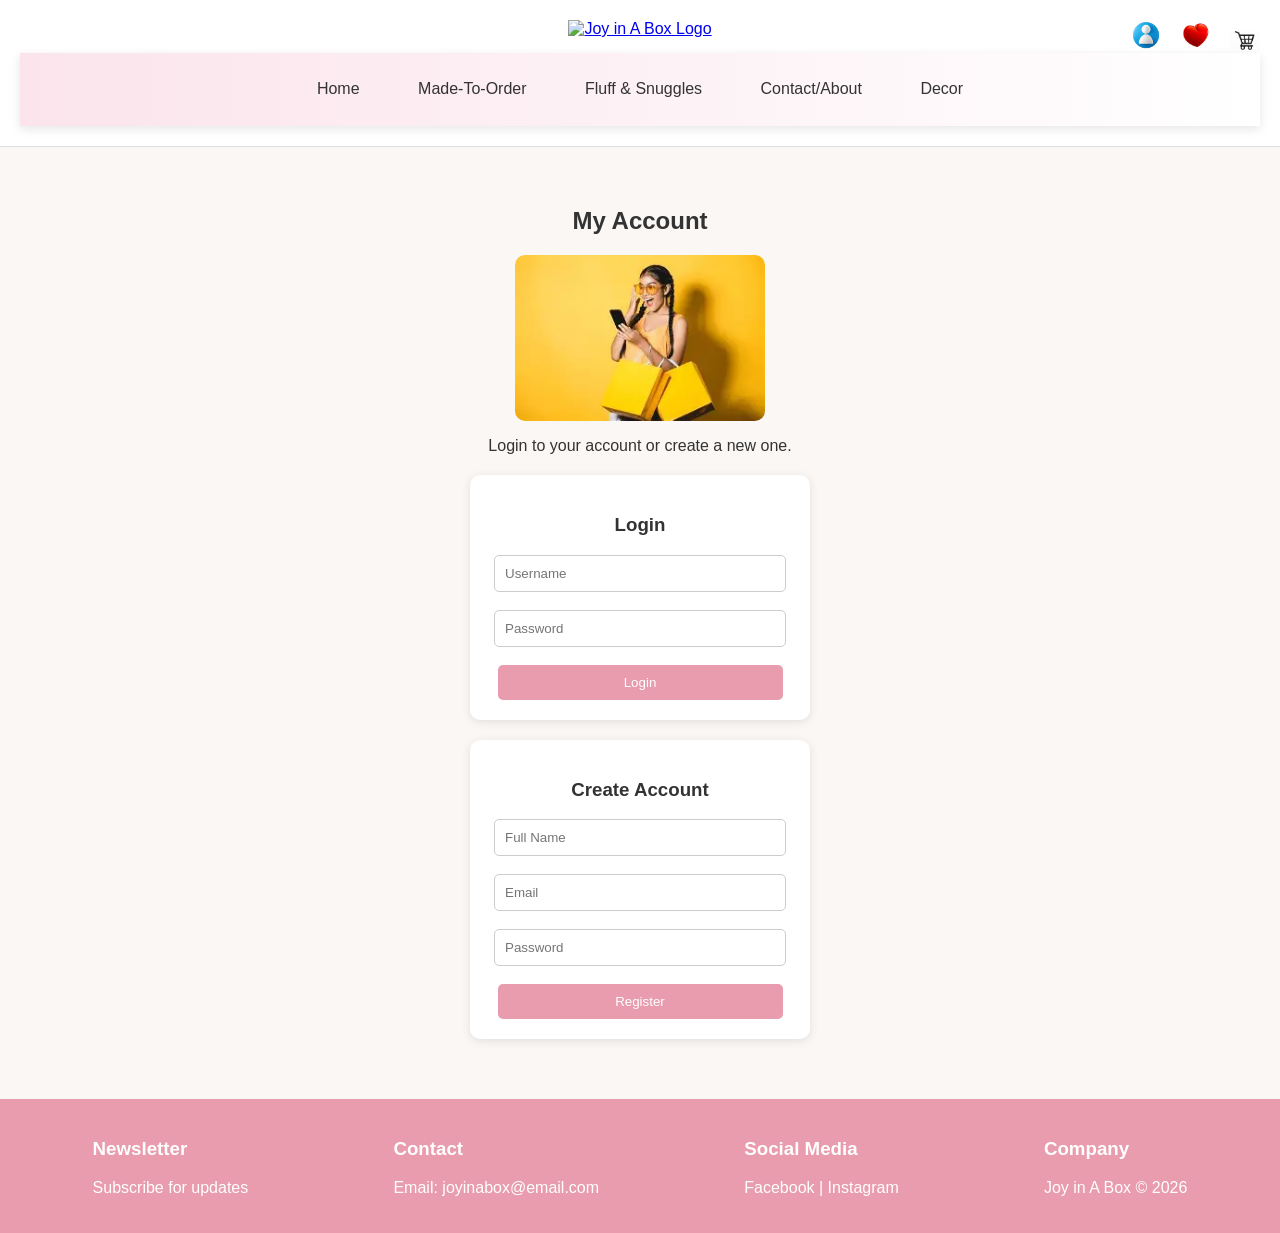
==== account.html @ c1469722 "Add files via upload" ====
<!DOCTYPE html>
<html lang="en">
<head>
    <meta charset="UTF-8">
    <meta name="viewport" content="width=device-width, initial-scale=1.0">
    <title>Joy in A Box</title>
    <link rel="stylesheet" href="style.css">
</head>
<body>
<header>
    <div class="icons">
    <a href="account.html"><img src="ACCOUNT.webp" alt="Account" width="20"></a>
    <a href="favourites.html"><img src="HEART.webp" alt="Favourites" width="20"></a>
    <a href="cart.html"><img src="CART.jpg" alt="Cart" width="20"></a>
</div>
    <div class="logo">
        <a href="index.html">
            <img src="logoo.PNG" alt="Joy in A Box Logo">
        </a>
    </div>
    <nav>
        <ul>
            <li><a href="index.html">Home</a></li>
           <li><a href="Made.html">Made-To-Order</a></li>
            <li><a href="fluff.html">Fluff & Snuggles</a></li>
            <li><a href="contact.html">Contact/About</a></li>
            <li><a href="decor.html">Decor</a></li>

        </ul>
    </nav>

</header>
<body>
   <section class="simple-page">

    <h2>My Account</h2>

    <img src="buy.webp" alt="Account Image" class="account-img">

    <p>Login to your account or create a new one.</p>
    <div class="account-box">

        <h3>Login</h3>

        <form>
            <input type="text" placeholder="Username" required><br><br>
            <input type="password" placeholder="Password" required><br><br>
            <button type="submit">Login</button>
        </form>

    </div>
    <div class="account-box">

        <h3>Create Account</h3>

        <form>
            <input type="text" placeholder="Full Name" required><br><br>
            <input type="email" placeholder="Email" required><br><br>
            <input type="password" placeholder="Password" required><br><br>
            <button type="submit">Register</button>
        </form>

    </div>

</section>
</body>
<footer>
    <div class="footer-container">
        <div>
            <h3>Newsletter</h3>
            <p>Subscribe for updates</p>
        </div>

        <div>
            <h3>Contact</h3>
            <p>Email: joyinabox@email.com</p>
        </div>

        <div>
            <h3>Social Media</h3>
            <p>Facebook | Instagram</p>
        </div>

        <div>
            <h3>Company</h3>
            <p>Joy in A Box © 2026</p>
        </div>
    </div>
</footer>
</html>
---- style.css ----
/* RESET */
body {
    margin: 0;
    font-family: Arial, sans-serif;
}

/* HEADER */
header {
    text-align: center;
    padding: 20px;
    position: relative;
}

/* LOGO */
.logo img {
    width: 120px;
}

/* ICONS (TOP RIGHT) */
.icons {
    position: absolute;
    top: 20px;
    right: 20px;
}

.icons img {
    width: 20px;
    margin-left: 10px;
}

/* NAVIGATION */
nav ul {
    list-style: none;
    padding: 0;
    margin-top: 15px;
}

nav ul li {
    display: inline-block;
    margin: 0 15px;
    position: relative;
}

nav ul li a {
    text-decoration: none;
    color: black;
}

/* DROPDOWN */
nav ul li ul {
    display: none;
    position: absolute;
    background: white;
    padding: 10px;
}

nav ul li:hover ul {
    display: block;
}
.hero img {
    width: 80%;
    height: 300px;
    object-fit: cover;
    border radius: 15px;
    display: flex;
   justify-content: center;
   align items: cener;
  
}
}
.hero-img {
    width: 50%;
    height: 200px;
    object-fit:cover;
    display: block;
    margin: 0 auto;
}
.footer-container {
    display: flex;
    justify-content: space-around;
    padding: 20px;
    background: #f2f2f2;
}
.icons img {
    width: 30px;
    margin-left: 15px;
    cursor: pointer;
    transition: 0.3s;
}
.icons img:hover {
    transform: scale(1.2);
}
/* ===== GENERAL ===== */
body {
    margin: 0;
    font-family: Arial, sans-serif;
    background-color: #faf7f5;
    color: #333;
}

/* ===== HEADER ===== */
header {
    background-color: white;
    padding: 20px;
    border-bottom: 1px solid #ddd;
    text-align: center;
    position: relative;
}

/* ===== LOGO ===== */
.logo img {
    width: 120px;
}

/* ===== ICONS ===== */
.icons {
    position: absolute;
    top: 20px;
    right: 20px;
}

.icons img {
    width: 30px;
    margin-left: 15px;
    cursor: pointer;
    transition: 0.3s;
}

.icons img:hover {
    transform: scale(1.2);
    opacity: 0.7;
}

/* ===== NAVIGATION ===== */
nav ul {
    list-style: none;
    padding: 0;
    margin-top: 15px;
}

nav ul li {
    display: inline-block;
    margin: 0 15px;
    position: relative;
}

nav ul li a {
    text-decoration: none;
    color: #333;
    font-weight: bold;
}

nav ul li a:hover {
    color: #e89cae;
}

/* ===== DROPDOWN ===== */
nav ul li ul {
    display: none;
    position: absolute;
    background: white;
    padding: 10px;
}

nav ul li:hover ul {
    display: block;
}

/* ===== HERO (BANNER) ===== */
.hero {
    text-align: center;
    margin: 30px 0;
}

.hero-img {
    width: 50%;
    height: 200px;
    object-fit: cover;
    display: block;
    margin: 0 auto;
    border-radius: 10px;
}

.hero h1 {
    color: #e89cae;
    margin-top: 15px;
}

.hero p {
    font-size: 16px;
}

/* ===== PRODUCTS ===== */
.products {
    text-align: center;
    padding: 20px;
}

.product {
    display: inline-block;
    width: 250px;
    margin: 20px;
    padding: 15px;
    background: white;
    border-radius: 10px;
    box-shadow: 0 2px 8px rgba(0,0,0,0.1);
    text-align: center;
    transition: 0.3s;
}

.product:hover {
    transform: translateY(-5px);
}

.product img {
    width: 100%;
    height: 200px;
    object-fit: cover;
}

.product h3 {
    color: #e89cae;
}

/* ===== VIDEO SECTION ===== */
.media {
    text-align: center;
    margin: 40px;
}

video {
    width: 500px;
    border-radius: 10px;
}

/* ===== FOOTER ===== */
.footer-container {
    display: flex;
    justify-content: space-around;
    background: #e89cae;
    color: white;
    padding: 20px;
}
.top-btn {
    position: fixed;
    bottom: 20px;
    right: 20px;
    background: #e89cae;
    color: white;
    border: none;
    padding: 10px;
    border-radius: 50%;
    cursor: pointer;
}

.whatsapp-btn {
    position: fixed;
    bottom: 70px;
    right: 20px;
    background: green;
    color: white;
    padding: 10px;
    border-radius: 50%;
    text-decoration: none;
}
/* ===== DÉCOR PAGE STYLING ===== */

/* Products section */
.products {
    padding: 20px;
    text-align: center;
}

/* Category headings */
.products h3 {
    margin-top: 40px;
    color: #e89cae;
}

/* Product rows (grid layout) */
.product-row {
    display: flex;
    justify-content: center;
    flex-wrap: wrap;
}

/* Product cards */
.product {
    width: 220px;
    margin: 15px;
    padding: 15px;
    background: white;
    border-radius: 10px;
    box-shadow: 0 2px 8px rgba(0,0,0,0.1);
    transition: 0.3s;
    text-align: center;
}

/* Hover effect */
.product:hover {
    transform: translateY(-5px);
}

/* Product images */
.product img {
    width: 100%;
    height: 180px;
    object-fit: cover;
    border-radius: 8px;
}

/* Product titles */
.product h4 {
    color: #e89cae;
}

.products ul {
    list-style: disc;
    padding-left: 20px;
}

.products ol {
    list-style: decimal;
    padding-left: 20px;
}

.products ul li {
    display: block;
    margin: 5px 0;
    background: none;
    color: #333;
    padding: 0;
}
/* Buttons */
.product button {
    background: #e89cae;
    color: white;
    border: none;
    padding: 8px 12px;
    border-radius: 5px;
    cursor: pointer;
}

.product button:hover {
    background: #d87d91;
}
/* FORCE LIST STYLE BACK */
.products ul {
    list-style-type: disc !important;
    padding-left: 20px !important;
}

.products ol {
    list-style-type: decimal !important;
    padding-left: 20px !important;
}

.products li {
    display: list-item !important;
}
.products ul {
    text-align: left;        /* FIX alignment */
    list-style-type: disc;   /* show bullets */
    padding-left: 20px;
}

.products li {
    display: list-item;
}
.process {
    padding: 30px;
    text-align: center;
}

.process ol {
    text-align: left;
    max-width: 500px;
    margin: 20px auto;
}

.process li {
    margin: 10px 0;
}
.process-images {
    display: flex;
    justify-content: center;
    gap: 15px;
    flex-wrap: wrap;
}

.process-images img {
    width: 200px;
    height: 150px;
    object-fit: cover;
    border-radius: 10px;
}
.about, .contact {
    text-align: center;
    padding: 30px;
}

form input, form textarea {
    width: 300px;
    padding: 10px;
    border-radius: 5px;
    border: 1px solid #ccc;
}

form button {
    background: #e89cae;
    color: white;
    border: none;
    padding: 10px 15px;
    border-radius: 5px;
    cursor: pointer;
}
.about img {
  width: 550px;
 height: auto;
 display:block;
 margin: 15px auto;
 border-radius: 10px;
 
}
/* ===== NAVIGATION MENU ===== */

nav {
    margin-top: 15px;
}

nav ul {
    list-style: none;
    padding: 0;
    text-align: center;
}

nav ul li {
    display: inline-block;
    margin: 0 15px;
}

nav ul li a {
    text-decoration: none;
    color: #333;
    font-weight: 500;
    font-size: 16px;
    padding: 8px 12px;
    transition: 0.3s;
    border-radius: 5px;
}

/* Hover effect */
nav ul li a:hover {
    background: #e89cae;
    color: white;
}
/* NAV BACKGROUND */
nav {
    background: #ffffff;
    padding: 10px 0;
    box-shadow: 0 2px 8px rgba(0,0,0,0.1);
}
nav {
    background: linear-gradient(to right, #fbe4ec, #ffffff);
    padding: 12px 0;
    box-shadow: 0 3px 10px rgba(0,0,0,0.1);
}
/* ===== ACCOUNT PAGE DESIGN ===== */

.simple-page {
    text-align: center;
    padding: 40px;
}

/* Image */
.account-img {
    width: 200px;
    height: auto;
    margin: 15px auto;
    display: block;
    border-radius: 10px;
}

/* Container for login + register */
.account-container {
    display: flex;
    justify-content: center;
    gap: 30px;
    flex-wrap: wrap;
    margin-top: 20px;
}

/* Boxes */
.account-box {
    background: white;
    padding: 20px;
    width: 280px;
    border-radius: 10px;
    box-shadow: 0 2px 10px rgba(0,0,0,0.1);
}

/* Inputs */
.account-box input {
    width: 90%;
    padding: 10px;
    border-radius: 5px;
    border: 1px solid #ccc;
}

/* Buttons */
.account-box button {
    background: #e89cae;
    color: white;
    border: none;
    padding: 10px;
    width: 95%;
    border-radius: 5px;
    cursor: pointer;
}

.account-box button:hover {
    background: #d87d91;
}
.account-box:hover {
    transform: translateY(-5px);
    transition: 0.3s;
}
.simple-page {
    text-align: center;
    padding: 40px;
}

/* Image */
.account-img {
    width: 250px;
    height: auto;
    margin: 15px auto;
    display: block;
    border-radius: 10px;
}

/* Boxes */
.account-box {
    background: white;
    padding: 20px;
    margin: 20px auto;
    width: 300px;
    border-radius: 10px;
    box-shadow: 0 2px 10px rgba(0,0,0,0.1);
}

/* Inputs */
.account-box input {
    width: 90%;
    padding: 10px;
    border-radius: 5px;
    border: 1px solid #ccc;
}

/* Buttons */
.account-box button {
    background: #e89cae;
    color: white;
    border: none;
    padding: 10px;
    width: 95%;
    border-radius: 5
.simple-page {
    text-align: center;
    padding: 60px 20px;   /* more space from top */
}
.account-box {
    background: white;
    padding: 20px;
    margin: 20px auto;
    width: 300px;
    border-radius: 10px;
    box-shadow: 0 2px 10px rgba(0,0,0,0.1);
}
.account-box + .account-box {
    margin-top: 30px;
}
/* ===== CART PAGE ===== */

.cart-item {
    display: flex;
    align-items: center;
    justify-content: center;
    gap: 20px;
    margin: 20px auto;
    width: 300px;
    background: white;
    padding: 15px;
    border-radius: 10px;
    box-shadow: 0 2px 8px rgba(0,0,0,0.1);
}

.cart-item img {
    width: 80px;
    height: auto;
    border-radius: 8px;
}

.checkout-btn {
    background: #e89cae;
    color: white;
    border: none;
    padding: 10px 20px;
    margin-top: 20px;
    border-radius: 5px;
    cursor: pointer;
}

.checkout-btn:hover {
    background: #d87d91;
}
.checkout-btn {
    background: #e89cae;
    color: white;
    padding: 10px 20px;
    text-decoration: none;
    border-radius: 5px;
    display: inline-block;
}
.checkout-box {
    background: white;
    padding: 20px;
    margin: 20px auto;
    width: 300px;
    border-radius: 10px;
    box-shadow: 0 2px 8px rgba(0,0,0,0.1);
}
.checkout-box {
    background: white;
    padding: 20px;
    margin: 20px auto;
    width: 320px;
    border-radius: 10px;
    box-shadow: 0 2px 8px rgba(0,0,0,0.1);
}

.checkout-btn {
    background: #e89cae;
    color: white;
    border: none;
    padding: 12px 20px;
    border-radius: 5px;
    cursor: pointer;
    margin-top: 20px;
}
.payment-options {
    text-align: left;
    margin-top: 10px;
}

.payment-options label {
    display: block;
    margin: 10px 0;
    font-size: 14px;
}
.payment-options label {
    padding: 8px;
    border-radius: 5px;
    cursor: pointer;
}

.payment-options label:hover {
    background: #fbe4ec;
}
/* ===== FAVOURITES PAGE ===== */

.fav-item {
    background: white;
    padding: 15px;
    margin: 20px auto;
    width: 250px;
    border-radius: 10px;
    text-align: center;
    box-shadow: 0 2px 8px rgba(0,0,0,0.1);
}

.fav-item img {
    width: 100%;
    height: auto;
    border-radius: 8px;
}

.fav-item button {
    background: #e89cae;
    color: white;
    border: none;
    padding: 8px 12px;
    margin-top: 10px;
    border-radius: 5px;
    cursor: pointer;
}

.fav-item button:hover {
    background: #d87d91;
}
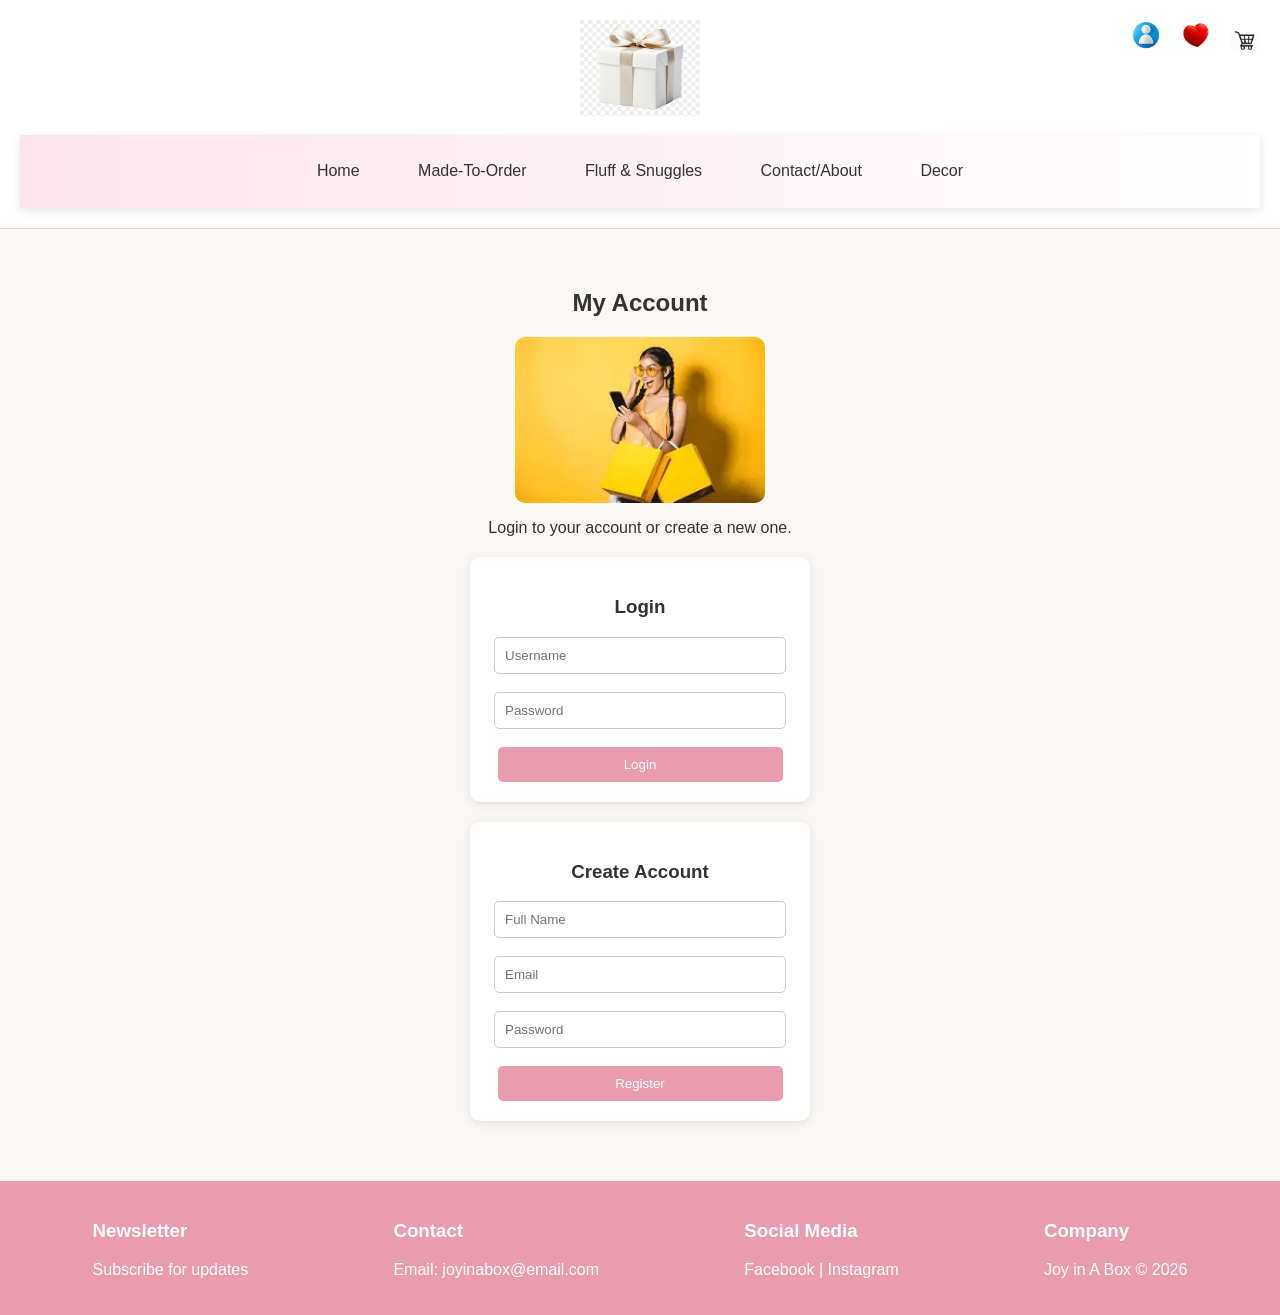
==== commit b1385d65: "Add files via upload" ====
--- a/account.html
+++ b/account.html
@@ -15,7 +15,7 @@
 </div>
     <div class="logo">
         <a href="index.html">
-            <img src="logoo.PNG" alt="Joy in A Box Logo">
+            <img src="logoo.png" alt="Joy in A Box Logo">
         </a>
     </div>
     <nav>
